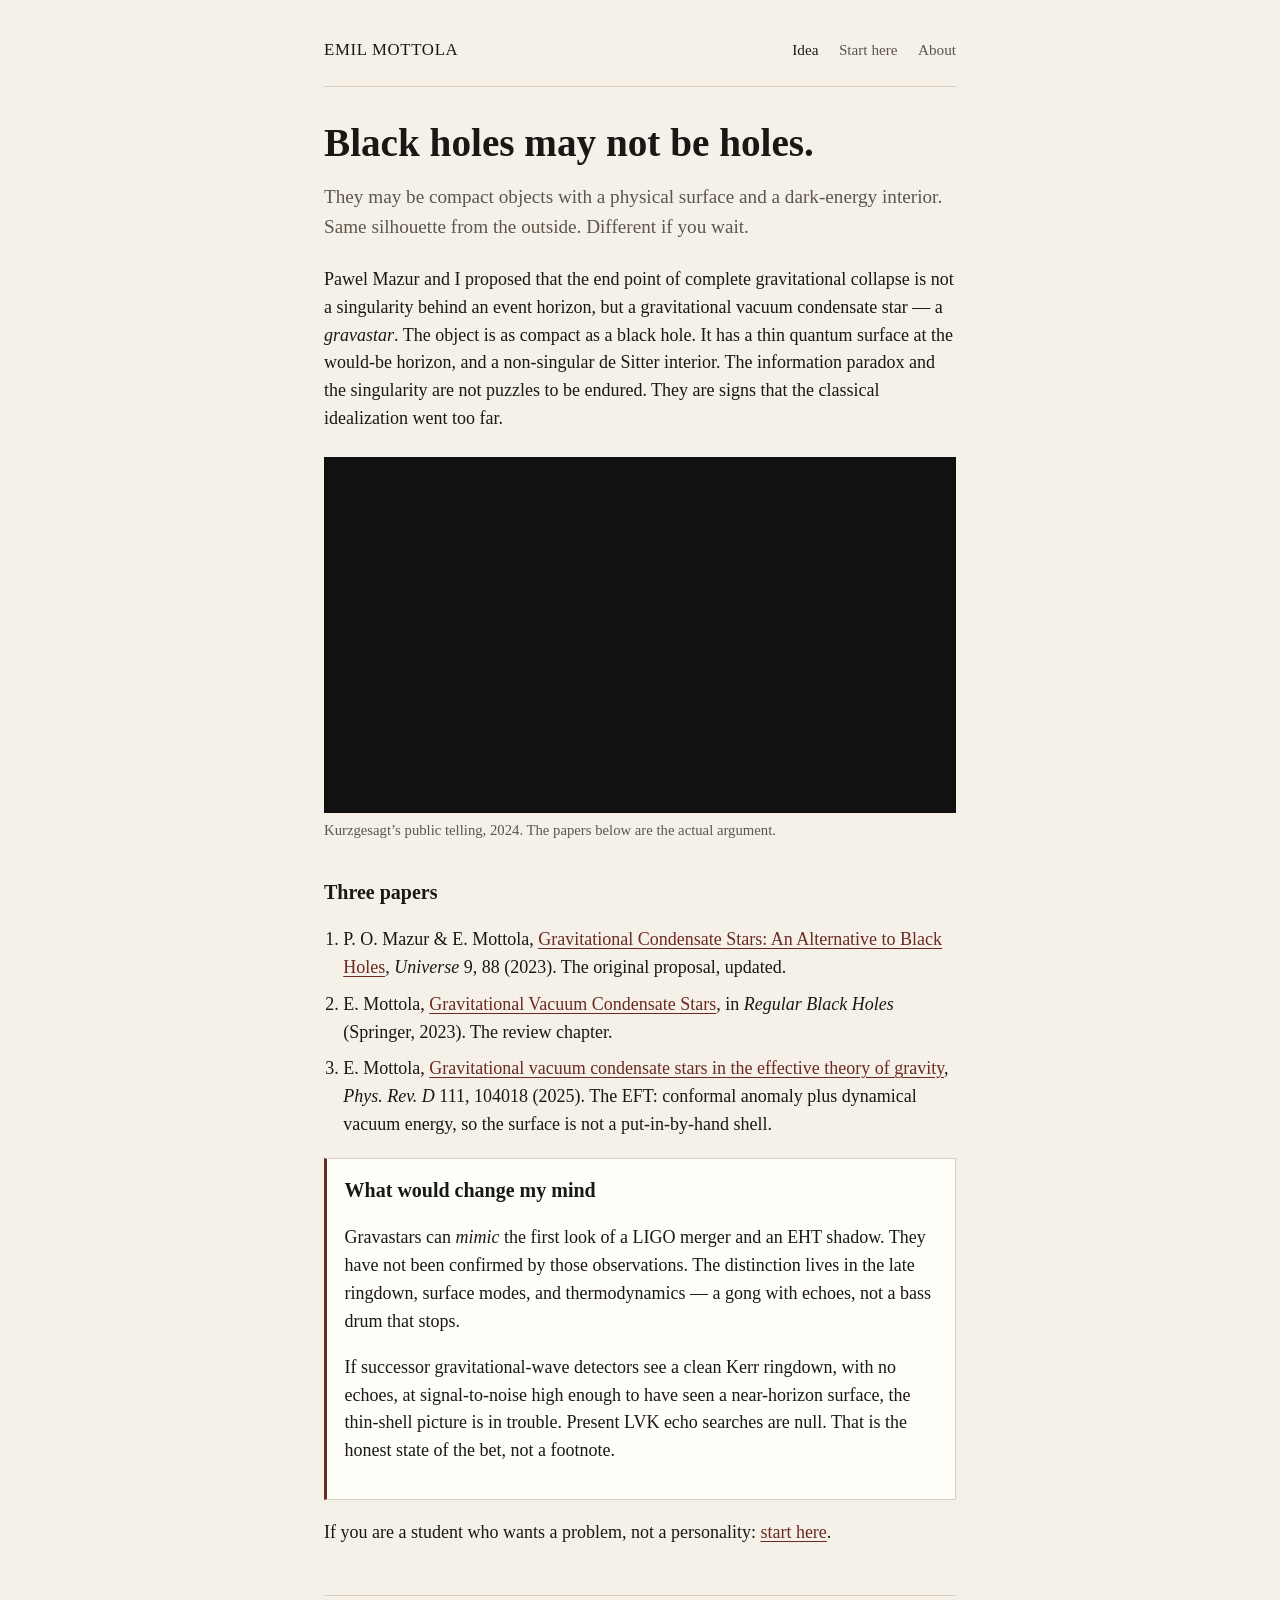
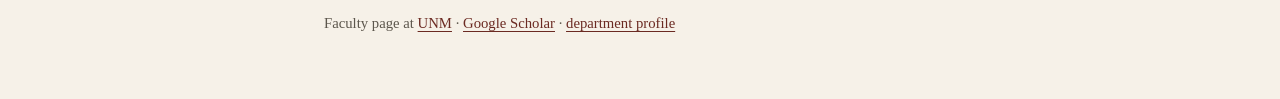
==== index.html @ 377d3989 "Initial gravastar public site. Same files as the Namecheap live copy. GitHub Pages is the preview." ====
<!DOCTYPE html>
<html lang="en">
<head>
<meta charset="utf-8">
<meta name="viewport" content="width=device-width, initial-scale=1">
<title>Emil Mottola — gravitational condensate stars</title>
<meta name="description" content="Black holes may be compact objects with a surface and a dark-energy interior, not holes. Same outside. Different if you wait.">
<link rel="stylesheet" href="/style.css">
</head>
<body>
<div class="wrap">
<header class="site">
  <a class="name" href="/">Emil Mottola</a>
  <nav>
    <a href="/" aria-current='page'>Idea</a>
    <a href="/start.html" >Start here</a>
    <a href="/about.html" >About</a>
  </nav>
</header>
<h1>Black holes may not be holes.</h1>
<p class="lede">They may be compact objects with a physical surface and a dark-energy interior. Same silhouette from the outside. Different if you wait.</p>
<p>Pawel Mazur and I proposed that the end point of complete gravitational collapse is not a singularity behind an event horizon, but a gravitational vacuum condensate star — a <em>gravastar</em>. The object is as compact as a black hole. It has a thin quantum surface at the would-be horizon, and a non-singular de Sitter interior. The information paradox and the singularity are not puzzles to be endured. They are signs that the classical idealization went too far.</p>
<div class="video">
  <iframe src="https://www.youtube-nocookie.com/embed/BmUZ2wp1lM8" title="Kurzgesagt: Gravastars" allow="accelerometer; clipboard-write; encrypted-media; gyroscope; picture-in-picture; web-share" allowfullscreen loading="lazy"></iframe>
</div>
<p class="caption">Kurzgesagt’s public telling, 2024. The papers below are the actual argument.</p>
<h2>Three papers</h2>
<ol class="papers">
  <li>P. O. Mazur &amp; E. Mottola, <a href="https://arxiv.org/abs/gr-qc/0109035">Gravitational Condensate Stars: An Alternative to Black Holes</a>, <em>Universe</em> 9, 88 (2023). The original proposal, updated.</li>
  <li>E. Mottola, <a href="https://arxiv.org/abs/2302.09690">Gravitational Vacuum Condensate Stars</a>, in <em>Regular Black Holes</em> (Springer, 2023). The review chapter.</li>
  <li>E. Mottola, <a href="https://arxiv.org/abs/2502.02519">Gravitational vacuum condensate stars in the effective theory of gravity</a>, <em>Phys. Rev. D</em> 111, 104018 (2025). The EFT: conformal anomaly plus dynamical vacuum energy, so the surface is not a put-in-by-hand shell.</li>
</ol>
<div class="card kill">
  <h2 style="margin-top:0">What would change my mind</h2>
  <p>Gravastars can <em>mimic</em> the first look of a LIGO merger and an EHT shadow. They have not been confirmed by those observations. The distinction lives in the late ringdown, surface modes, and thermodynamics — a gong with echoes, not a bass drum that stops.</p>
  <p>If successor gravitational-wave detectors see a clean Kerr ringdown, with no echoes, at signal-to-noise high enough to have seen a near-horizon surface, the thin-shell picture is in trouble. Present LVK echo searches are null. That is the honest state of the bet, not a footnote.</p>
</div>
<p>If you are a student who wants a problem, not a personality: <a href="/start.html">start here</a>.</p>
<footer>
  Faculty page at <a href="https://www.unm.edu/~emottola/">UNM</a>
  · <a href="https://scholar.google.com/citations?user=PwOZ340AAAAJ">Google Scholar</a>
  · <a href="https://physics.unm.edu/people/faculty/emil-mottola.html">department profile</a>
</footer>
</div>
</body>
</html>
---- style.css ----
:root {
  --ink: #1a1814;
  --muted: #5c564c;
  --paper: #f6f1e8;
  --card: #fffdf8;
  --rule: #d9d0c0;
  --accent: #6b2a22;
  --link: #6b2a22;
}
* { box-sizing: border-box; }
html, body { margin: 0; padding: 0; }
body {
  background: var(--paper);
  color: var(--ink);
  font: 18px/1.55 "Iowan Old Style", Palatino, "Palatino Linotype", "Book Antiqua", Georgia, serif;
}
a { color: var(--link); text-underline-offset: 3px; }
a:hover { color: #3f1612; }
.wrap { max-width: 42rem; margin: 0 auto; padding: 1.25rem 1.25rem 4rem; }
header.site {
  display: flex;
  justify-content: space-between;
  align-items: baseline;
  gap: 1rem;
  padding: 1rem 0 1.4rem;
  border-bottom: 1px solid var(--rule);
}
header.site .name {
  font-size: 1.05rem;
  letter-spacing: 0.04em;
  text-transform: uppercase;
  text-decoration: none;
  color: var(--ink);
}
nav a {
  margin-left: 1rem;
  font-size: 0.95rem;
  text-decoration: none;
  color: var(--muted);
}
nav a[aria-current="page"], nav a:hover { color: var(--ink); }
h1 {
  font-size: clamp(1.8rem, 4vw, 2.45rem);
  font-weight: 600;
  line-height: 1.2;
  margin: 2rem 0 1rem;
}
h2 { font-size: 1.25rem; margin: 2.2rem 0 0.6rem; font-weight: 600; }
p, li { color: var(--ink); }
.lede { font-size: 1.2rem; color: var(--muted); margin: 0 0 1.5rem; }
.video {
  position: relative;
  width: 100%;
  padding-top: 56.25%;
  background: #111;
  margin: 1.5rem 0 0.4rem;
}
.video iframe {
  position: absolute; inset: 0; width: 100%; height: 100%; border: 0;
}
.caption { font-size: 0.92rem; color: var(--muted); margin: 0 0 2rem; }
ol.papers, ul.plain { padding-left: 1.2rem; }
ol.papers li, ul.plain li { margin: 0.55rem 0; }
.card {
  background: var(--card);
  border: 1px solid var(--rule);
  padding: 1rem 1.1rem;
  margin: 1.2rem 0;
}
.kill { border-left: 3px solid var(--accent); }
footer {
  margin-top: 3rem;
  padding-top: 1rem;
  border-top: 1px solid var(--rule);
  font-size: 0.92rem;
  color: var(--muted);
}
.portrait {
  float: right;
  width: 148px;
  height: 148px;
  object-fit: cover;
  border-radius: 2px;
  margin: 0 0 1rem 1.2rem;
  filter: grayscale(15%);
}
@media (max-width: 560px) {
  .portrait { float: none; display: block; margin: 0 0 1rem; }
  nav a { margin-left: 0.7rem; }
}
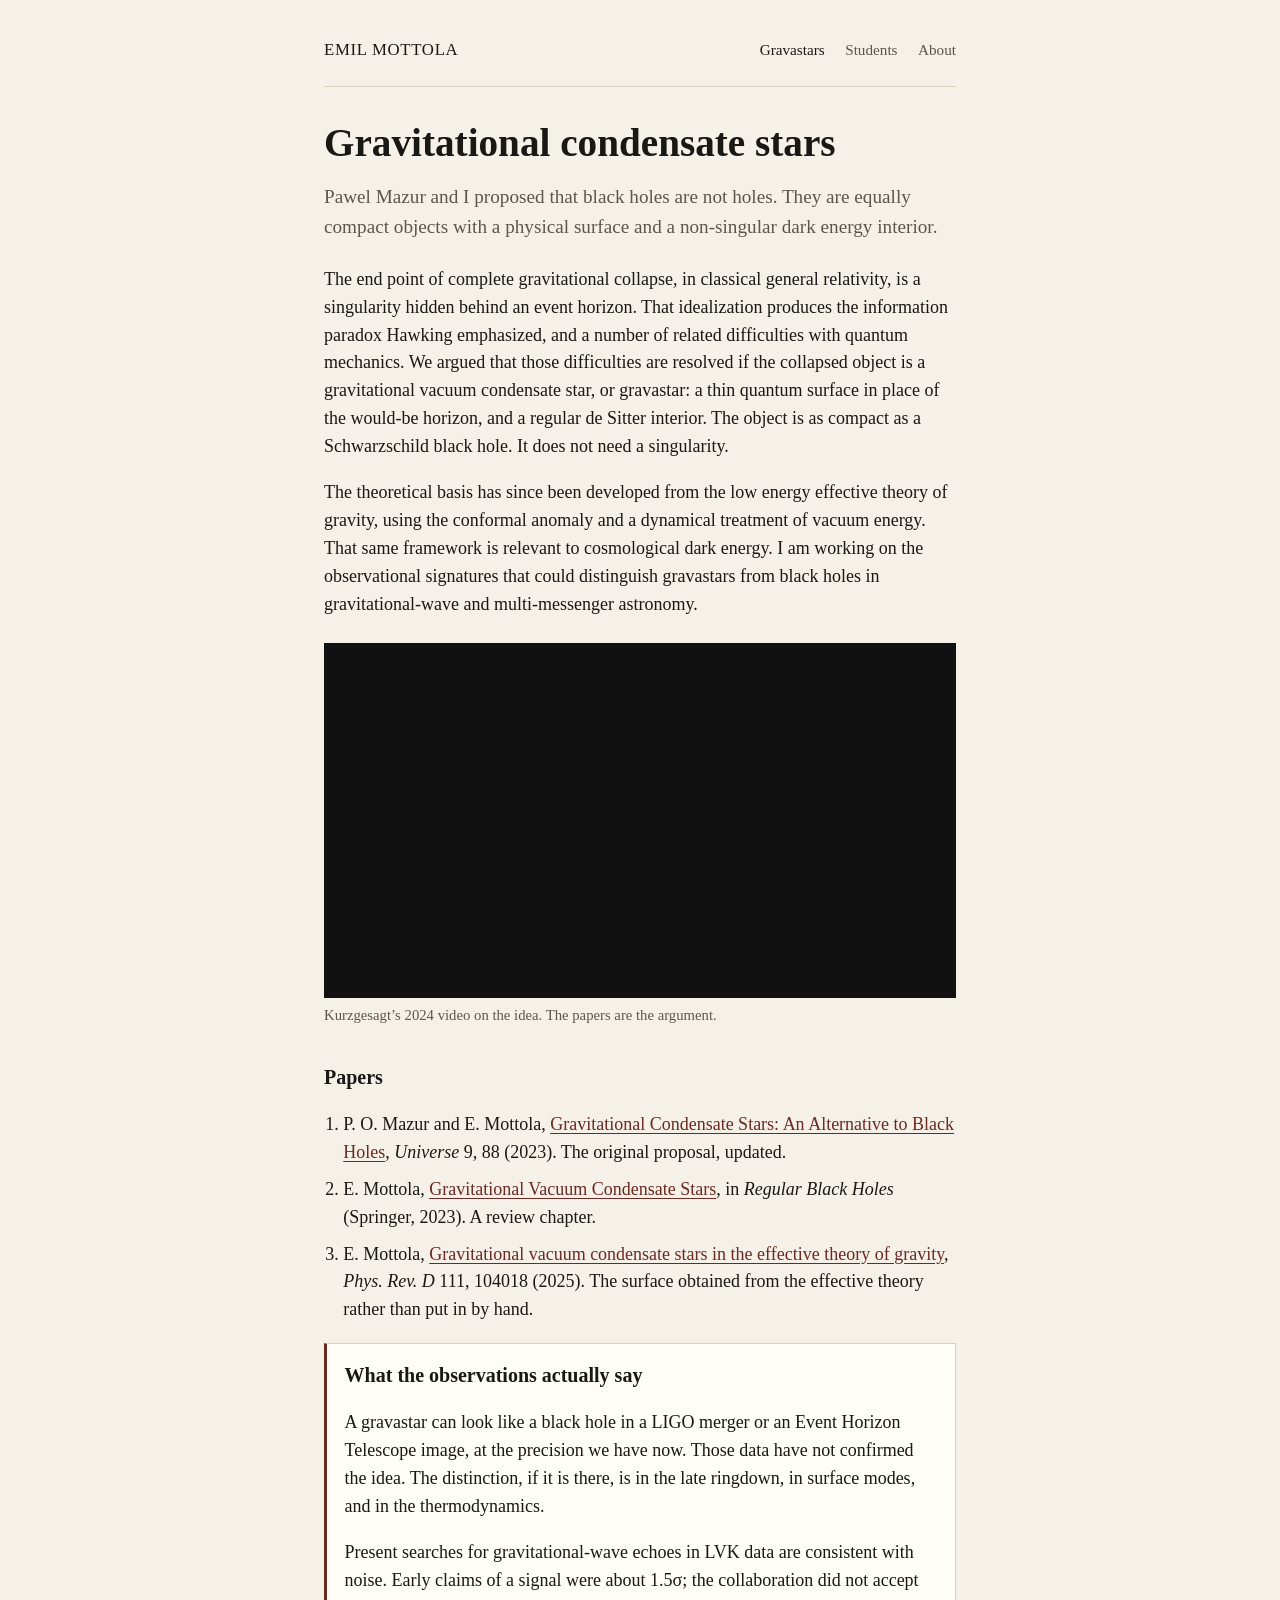
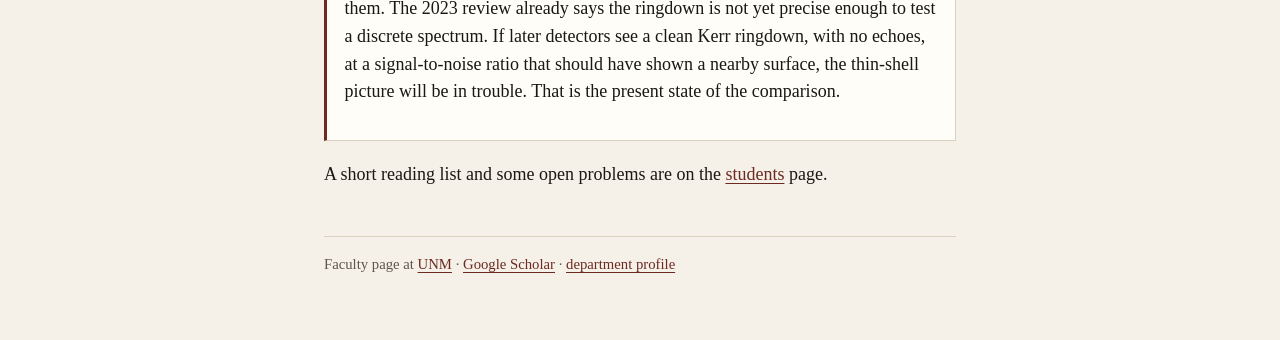
==== commit a22a2158: "Rewrite the public copy in ordinary prose. Drop the slogan cadence and the implied-subject lines. Ke" ====
--- a/index.html
+++ b/index.html
@@ -4,7 +4,7 @@
 <meta charset="utf-8">
 <meta name="viewport" content="width=device-width, initial-scale=1">
 <title>Emil Mottola — gravitational condensate stars</title>
-<meta name="description" content="Black holes may be compact objects with a surface and a dark-energy interior, not holes. Same outside. Different if you wait.">
+<meta name="description" content="Gravitational vacuum condensate stars, or gravastars: compact objects with a physical surface and a non-singular dark energy interior, proposed as an alternative to black holes.">
 <link rel="stylesheet" href="/style.css">
 </head>
 <body>
@@ -12,30 +12,31 @@
 <header class="site">
   <a class="name" href="/">Emil Mottola</a>
   <nav>
-    <a href="/" aria-current='page'>Idea</a>
-    <a href="/start.html" >Start here</a>
-    <a href="/about.html" >About</a>
+    <a href="/" aria-current='page'>Gravastars</a>
+    <a href="/start.html">Students</a>
+    <a href="/about.html">About</a>
   </nav>
 </header>
-<h1>Black holes may not be holes.</h1>
-<p class="lede">They may be compact objects with a physical surface and a dark-energy interior. Same silhouette from the outside. Different if you wait.</p>
-<p>Pawel Mazur and I proposed that the end point of complete gravitational collapse is not a singularity behind an event horizon, but a gravitational vacuum condensate star — a <em>gravastar</em>. The object is as compact as a black hole. It has a thin quantum surface at the would-be horizon, and a non-singular de Sitter interior. The information paradox and the singularity are not puzzles to be endured. They are signs that the classical idealization went too far.</p>
+<h1>Gravitational condensate stars</h1>
+<p class="lede">Pawel Mazur and I proposed that black holes are not holes. They are equally compact objects with a physical surface and a non-singular dark energy interior.</p>
+<p>The end point of complete gravitational collapse, in classical general relativity, is a singularity hidden behind an event horizon. That idealization produces the information paradox Hawking emphasized, and a number of related difficulties with quantum mechanics. We argued that those difficulties are resolved if the collapsed object is a gravitational vacuum condensate star, or gravastar: a thin quantum surface in place of the would-be horizon, and a regular de Sitter interior. The object is as compact as a Schwarzschild black hole. It does not need a singularity.</p>
+<p>The theoretical basis has since been developed from the low energy effective theory of gravity, using the conformal anomaly and a dynamical treatment of vacuum energy. That same framework is relevant to cosmological dark energy. I am working on the observational signatures that could distinguish gravastars from black holes in gravitational-wave and multi-messenger astronomy.</p>
 <div class="video">
   <iframe src="https://www.youtube-nocookie.com/embed/BmUZ2wp1lM8" title="Kurzgesagt: Gravastars" allow="accelerometer; clipboard-write; encrypted-media; gyroscope; picture-in-picture; web-share" allowfullscreen loading="lazy"></iframe>
 </div>
-<p class="caption">Kurzgesagt’s public telling, 2024. The papers below are the actual argument.</p>
-<h2>Three papers</h2>
+<p class="caption">Kurzgesagt’s 2024 video on the idea. The papers are the argument.</p>
+<h2>Papers</h2>
 <ol class="papers">
-  <li>P. O. Mazur &amp; E. Mottola, <a href="https://arxiv.org/abs/gr-qc/0109035">Gravitational Condensate Stars: An Alternative to Black Holes</a>, <em>Universe</em> 9, 88 (2023). The original proposal, updated.</li>
-  <li>E. Mottola, <a href="https://arxiv.org/abs/2302.09690">Gravitational Vacuum Condensate Stars</a>, in <em>Regular Black Holes</em> (Springer, 2023). The review chapter.</li>
-  <li>E. Mottola, <a href="https://arxiv.org/abs/2502.02519">Gravitational vacuum condensate stars in the effective theory of gravity</a>, <em>Phys. Rev. D</em> 111, 104018 (2025). The EFT: conformal anomaly plus dynamical vacuum energy, so the surface is not a put-in-by-hand shell.</li>
+  <li>P. O. Mazur and E. Mottola, <a href="https://arxiv.org/abs/gr-qc/0109035">Gravitational Condensate Stars: An Alternative to Black Holes</a>, <em>Universe</em> 9, 88 (2023). The original proposal, updated.</li>
+  <li>E. Mottola, <a href="https://arxiv.org/abs/2302.09690">Gravitational Vacuum Condensate Stars</a>, in <em>Regular Black Holes</em> (Springer, 2023). A review chapter.</li>
+  <li>E. Mottola, <a href="https://arxiv.org/abs/2502.02519">Gravitational vacuum condensate stars in the effective theory of gravity</a>, <em>Phys. Rev. D</em> 111, 104018 (2025). The surface obtained from the effective theory rather than put in by hand.</li>
 </ol>
 <div class="card kill">
-  <h2 style="margin-top:0">What would change my mind</h2>
-  <p>Gravastars can <em>mimic</em> the first look of a LIGO merger and an EHT shadow. They have not been confirmed by those observations. The distinction lives in the late ringdown, surface modes, and thermodynamics — a gong with echoes, not a bass drum that stops.</p>
-  <p>If successor gravitational-wave detectors see a clean Kerr ringdown, with no echoes, at signal-to-noise high enough to have seen a near-horizon surface, the thin-shell picture is in trouble. Present LVK echo searches are null. That is the honest state of the bet, not a footnote.</p>
+  <h2 style="margin-top:0">What the observations actually say</h2>
+  <p>A gravastar can look like a black hole in a LIGO merger or an Event Horizon Telescope image, at the precision we have now. Those data have not confirmed the idea. The distinction, if it is there, is in the late ringdown, in surface modes, and in the thermodynamics.</p>
+  <p>Present searches for gravitational-wave echoes in LVK data are consistent with noise. Early claims of a signal were about 1.5σ; the collaboration did not accept them. The 2023 review already says the ringdown is not yet precise enough to test a discrete spectrum. If later detectors see a clean Kerr ringdown, with no echoes, at a signal-to-noise ratio that should have shown a nearby surface, the thin-shell picture will be in trouble. That is the present state of the comparison.</p>
 </div>
-<p>If you are a student who wants a problem, not a personality: <a href="/start.html">start here</a>.</p>
+<p>A short reading list and some open problems are on the <a href="/start.html">students</a> page.</p>
 <footer>
   Faculty page at <a href="https://www.unm.edu/~emottola/">UNM</a>
   · <a href="https://scholar.google.com/citations?user=PwOZ340AAAAJ">Google Scholar</a>
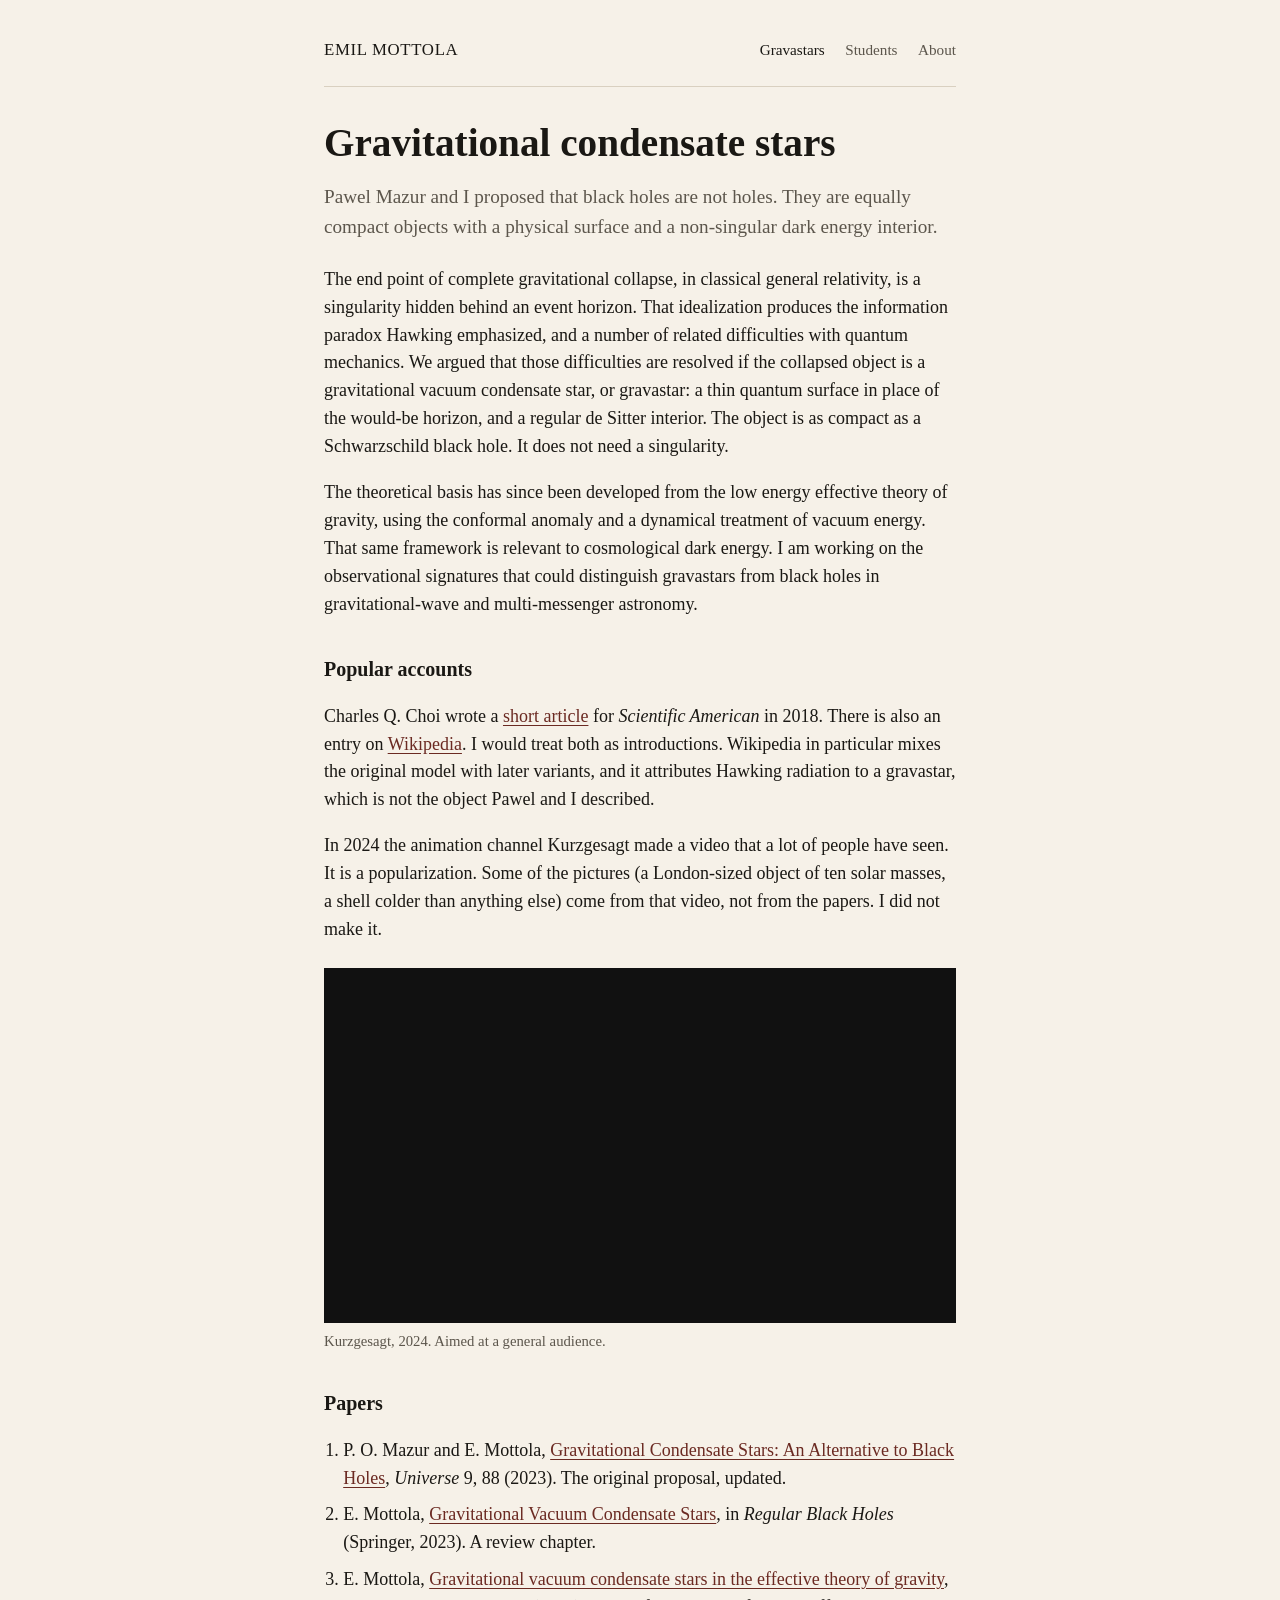
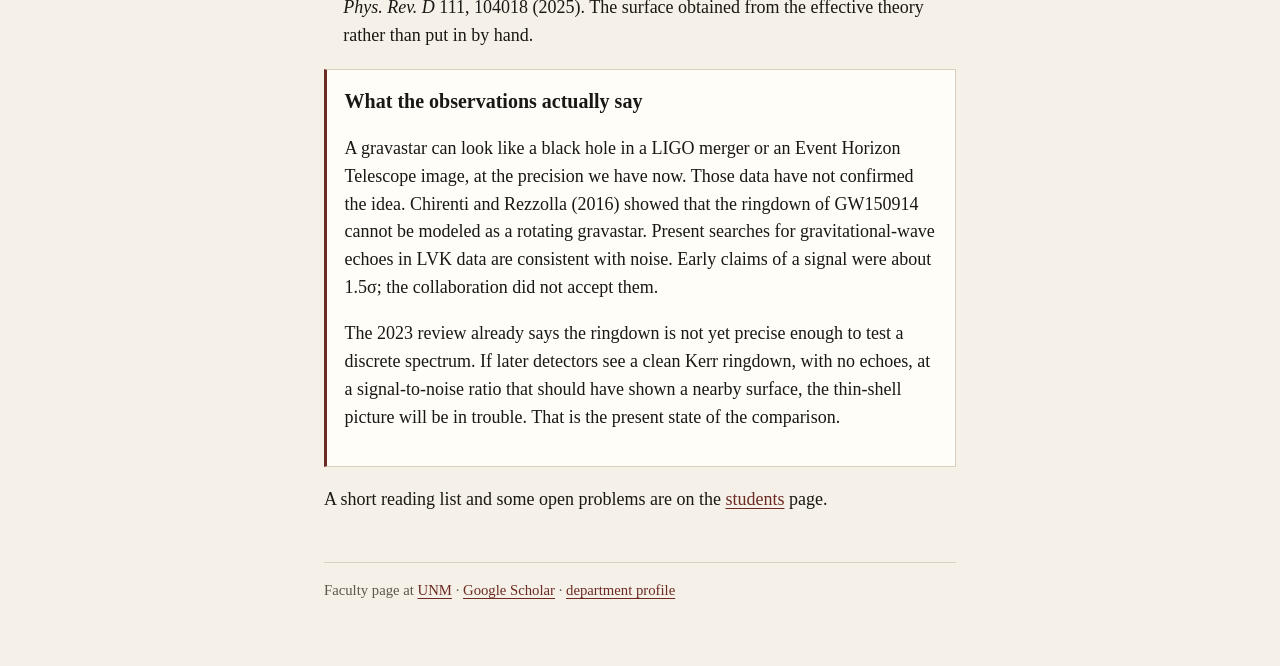
==== commit 23943e03: "Sit the Kurzgesagt video in a popular-accounts section, link SciAm, and note the GW150914 ringdown c" ====
--- a/index.html
+++ b/index.html
@@ -21,10 +21,13 @@
 <p class="lede">Pawel Mazur and I proposed that black holes are not holes. They are equally compact objects with a physical surface and a non-singular dark energy interior.</p>
 <p>The end point of complete gravitational collapse, in classical general relativity, is a singularity hidden behind an event horizon. That idealization produces the information paradox Hawking emphasized, and a number of related difficulties with quantum mechanics. We argued that those difficulties are resolved if the collapsed object is a gravitational vacuum condensate star, or gravastar: a thin quantum surface in place of the would-be horizon, and a regular de Sitter interior. The object is as compact as a Schwarzschild black hole. It does not need a singularity.</p>
 <p>The theoretical basis has since been developed from the low energy effective theory of gravity, using the conformal anomaly and a dynamical treatment of vacuum energy. That same framework is relevant to cosmological dark energy. I am working on the observational signatures that could distinguish gravastars from black holes in gravitational-wave and multi-messenger astronomy.</p>
+<h2>Popular accounts</h2>
+<p>Charles Q. Choi wrote a <a href="https://www.scientificamerican.com/article/black-hole-pretenders-could-really-be-bizarre-quantum-stars/">short article</a> for <em>Scientific American</em> in 2018. There is also an entry on <a href="https://en.wikipedia.org/wiki/Gravastar">Wikipedia</a>. I would treat both as introductions. Wikipedia in particular mixes the original model with later variants, and it attributes Hawking radiation to a gravastar, which is not the object Pawel and I described.</p>
+<p>In 2024 the animation channel Kurzgesagt made a video that a lot of people have seen. It is a popularization. Some of the pictures (a London-sized object of ten solar masses, a shell colder than anything else) come from that video, not from the papers. I did not make it.</p>
 <div class="video">
-  <iframe src="https://www.youtube-nocookie.com/embed/BmUZ2wp1lM8" title="Kurzgesagt: Gravastars" allow="accelerometer; clipboard-write; encrypted-media; gyroscope; picture-in-picture; web-share" allowfullscreen loading="lazy"></iframe>
+  <iframe src="https://www.youtube-nocookie.com/embed/BmUZ2wp1lM8" title="Kurzgesagt video on gravastars" allow="accelerometer; clipboard-write; encrypted-media; gyroscope; picture-in-picture; web-share" allowfullscreen loading="lazy"></iframe>
 </div>
-<p class="caption">Kurzgesagt’s 2024 video on the idea. The papers are the argument.</p>
+<p class="caption">Kurzgesagt, 2024. Aimed at a general audience.</p>
 <h2>Papers</h2>
 <ol class="papers">
   <li>P. O. Mazur and E. Mottola, <a href="https://arxiv.org/abs/gr-qc/0109035">Gravitational Condensate Stars: An Alternative to Black Holes</a>, <em>Universe</em> 9, 88 (2023). The original proposal, updated.</li>
@@ -33,8 +36,8 @@
 </ol>
 <div class="card kill">
   <h2 style="margin-top:0">What the observations actually say</h2>
-  <p>A gravastar can look like a black hole in a LIGO merger or an Event Horizon Telescope image, at the precision we have now. Those data have not confirmed the idea. The distinction, if it is there, is in the late ringdown, in surface modes, and in the thermodynamics.</p>
-  <p>Present searches for gravitational-wave echoes in LVK data are consistent with noise. Early claims of a signal were about 1.5σ; the collaboration did not accept them. The 2023 review already says the ringdown is not yet precise enough to test a discrete spectrum. If later detectors see a clean Kerr ringdown, with no echoes, at a signal-to-noise ratio that should have shown a nearby surface, the thin-shell picture will be in trouble. That is the present state of the comparison.</p>
+  <p>A gravastar can look like a black hole in a LIGO merger or an Event Horizon Telescope image, at the precision we have now. Those data have not confirmed the idea. Chirenti and Rezzolla (2016) showed that the ringdown of GW150914 cannot be modeled as a rotating gravastar. Present searches for gravitational-wave echoes in LVK data are consistent with noise. Early claims of a signal were about 1.5σ; the collaboration did not accept them.</p>
+  <p>The 2023 review already says the ringdown is not yet precise enough to test a discrete spectrum. If later detectors see a clean Kerr ringdown, with no echoes, at a signal-to-noise ratio that should have shown a nearby surface, the thin-shell picture will be in trouble. That is the present state of the comparison.</p>
 </div>
 <p>A short reading list and some open problems are on the <a href="/start.html">students</a> page.</p>
 <footer>
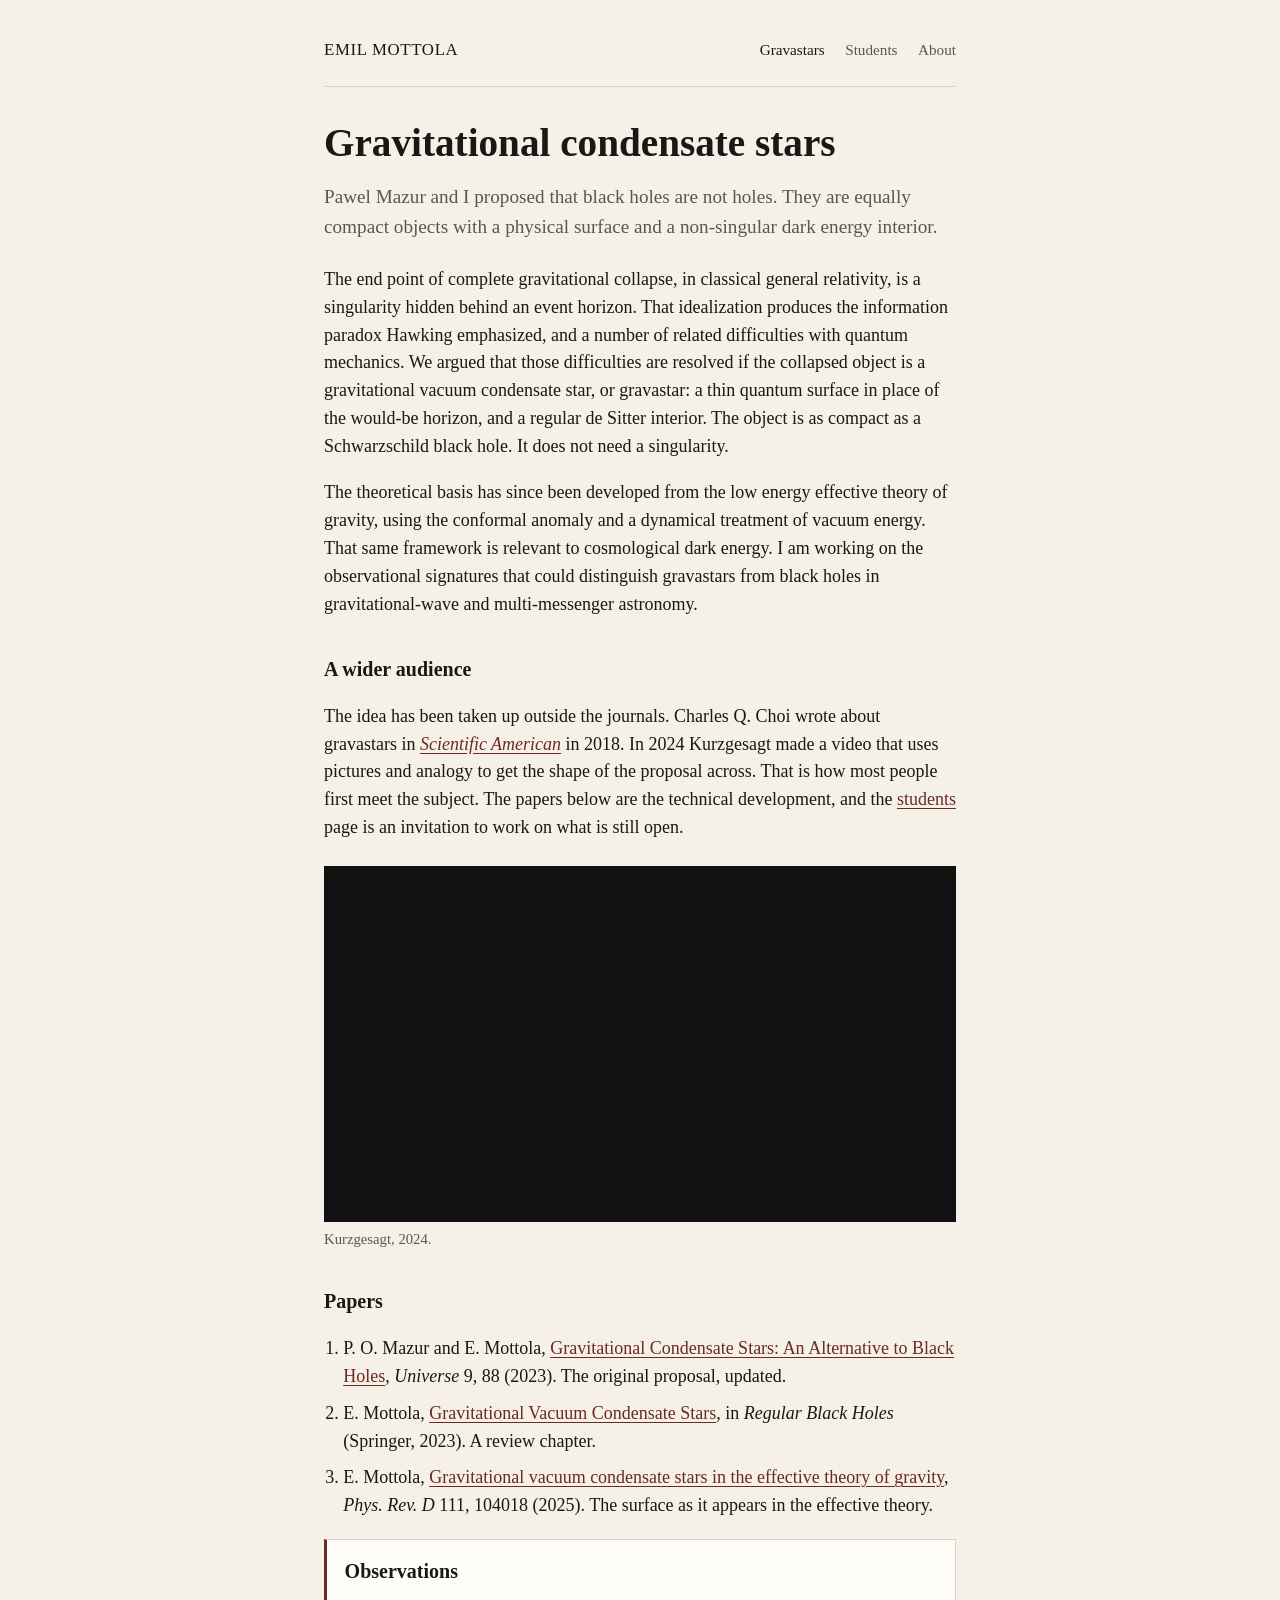
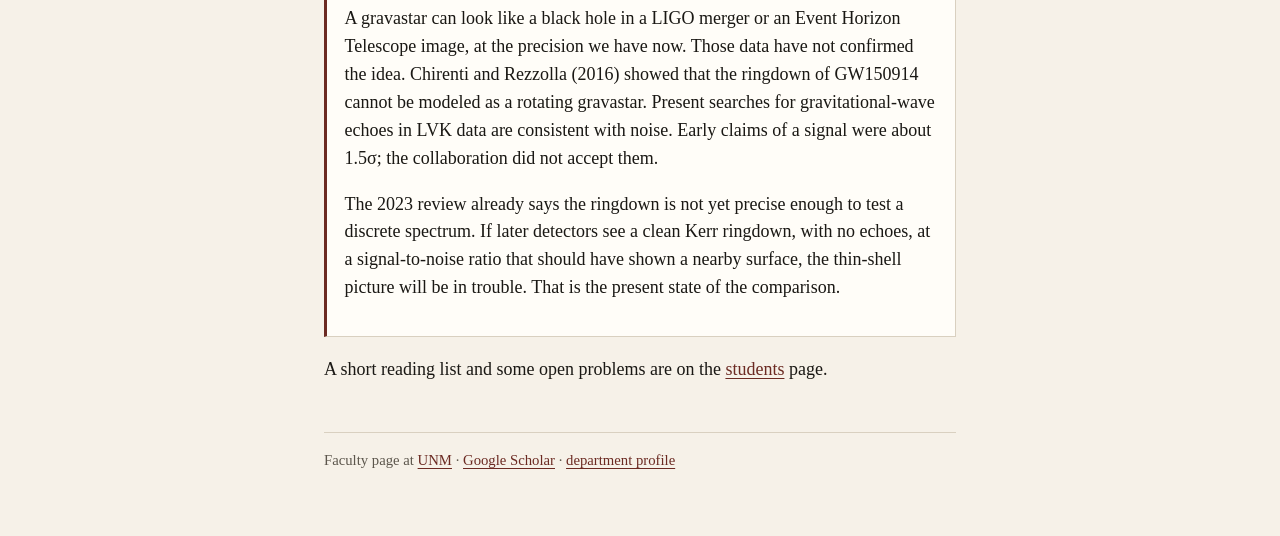
==== commit 03d2d00b: "Treat popular accounts as an on-ramp, not a disclaimer. Drop the Wikipedia link and the I-did-not-ma" ====
--- a/index.html
+++ b/index.html
@@ -21,21 +21,20 @@
 <p class="lede">Pawel Mazur and I proposed that black holes are not holes. They are equally compact objects with a physical surface and a non-singular dark energy interior.</p>
 <p>The end point of complete gravitational collapse, in classical general relativity, is a singularity hidden behind an event horizon. That idealization produces the information paradox Hawking emphasized, and a number of related difficulties with quantum mechanics. We argued that those difficulties are resolved if the collapsed object is a gravitational vacuum condensate star, or gravastar: a thin quantum surface in place of the would-be horizon, and a regular de Sitter interior. The object is as compact as a Schwarzschild black hole. It does not need a singularity.</p>
 <p>The theoretical basis has since been developed from the low energy effective theory of gravity, using the conformal anomaly and a dynamical treatment of vacuum energy. That same framework is relevant to cosmological dark energy. I am working on the observational signatures that could distinguish gravastars from black holes in gravitational-wave and multi-messenger astronomy.</p>
-<h2>Popular accounts</h2>
-<p>Charles Q. Choi wrote a <a href="https://www.scientificamerican.com/article/black-hole-pretenders-could-really-be-bizarre-quantum-stars/">short article</a> for <em>Scientific American</em> in 2018. There is also an entry on <a href="https://en.wikipedia.org/wiki/Gravastar">Wikipedia</a>. I would treat both as introductions. Wikipedia in particular mixes the original model with later variants, and it attributes Hawking radiation to a gravastar, which is not the object Pawel and I described.</p>
-<p>In 2024 the animation channel Kurzgesagt made a video that a lot of people have seen. It is a popularization. Some of the pictures (a London-sized object of ten solar masses, a shell colder than anything else) come from that video, not from the papers. I did not make it.</p>
+<h2>A wider audience</h2>
+<p>The idea has been taken up outside the journals. Charles Q. Choi wrote about gravastars in <a href="https://www.scientificamerican.com/article/black-hole-pretenders-could-really-be-bizarre-quantum-stars/"><em>Scientific American</em></a> in 2018. In 2024 Kurzgesagt made a video that uses pictures and analogy to get the shape of the proposal across. That is how most people first meet the subject. The papers below are the technical development, and the <a href="/start.html">students</a> page is an invitation to work on what is still open.</p>
 <div class="video">
   <iframe src="https://www.youtube-nocookie.com/embed/BmUZ2wp1lM8" title="Kurzgesagt video on gravastars" allow="accelerometer; clipboard-write; encrypted-media; gyroscope; picture-in-picture; web-share" allowfullscreen loading="lazy"></iframe>
 </div>
-<p class="caption">Kurzgesagt, 2024. Aimed at a general audience.</p>
+<p class="caption">Kurzgesagt, 2024.</p>
 <h2>Papers</h2>
 <ol class="papers">
   <li>P. O. Mazur and E. Mottola, <a href="https://arxiv.org/abs/gr-qc/0109035">Gravitational Condensate Stars: An Alternative to Black Holes</a>, <em>Universe</em> 9, 88 (2023). The original proposal, updated.</li>
   <li>E. Mottola, <a href="https://arxiv.org/abs/2302.09690">Gravitational Vacuum Condensate Stars</a>, in <em>Regular Black Holes</em> (Springer, 2023). A review chapter.</li>
-  <li>E. Mottola, <a href="https://arxiv.org/abs/2502.02519">Gravitational vacuum condensate stars in the effective theory of gravity</a>, <em>Phys. Rev. D</em> 111, 104018 (2025). The surface obtained from the effective theory rather than put in by hand.</li>
+  <li>E. Mottola, <a href="https://arxiv.org/abs/2502.02519">Gravitational vacuum condensate stars in the effective theory of gravity</a>, <em>Phys. Rev. D</em> 111, 104018 (2025). The surface as it appears in the effective theory.</li>
 </ol>
 <div class="card kill">
-  <h2 style="margin-top:0">What the observations actually say</h2>
+  <h2 style="margin-top:0">Observations</h2>
   <p>A gravastar can look like a black hole in a LIGO merger or an Event Horizon Telescope image, at the precision we have now. Those data have not confirmed the idea. Chirenti and Rezzolla (2016) showed that the ringdown of GW150914 cannot be modeled as a rotating gravastar. Present searches for gravitational-wave echoes in LVK data are consistent with noise. Early claims of a signal were about 1.5σ; the collaboration did not accept them.</p>
   <p>The 2023 review already says the ringdown is not yet precise enough to test a discrete spectrum. If later detectors see a clean Kerr ringdown, with no echoes, at a signal-to-noise ratio that should have shown a nearby surface, the thin-shell picture will be in trouble. That is the present state of the comparison.</p>
 </div>
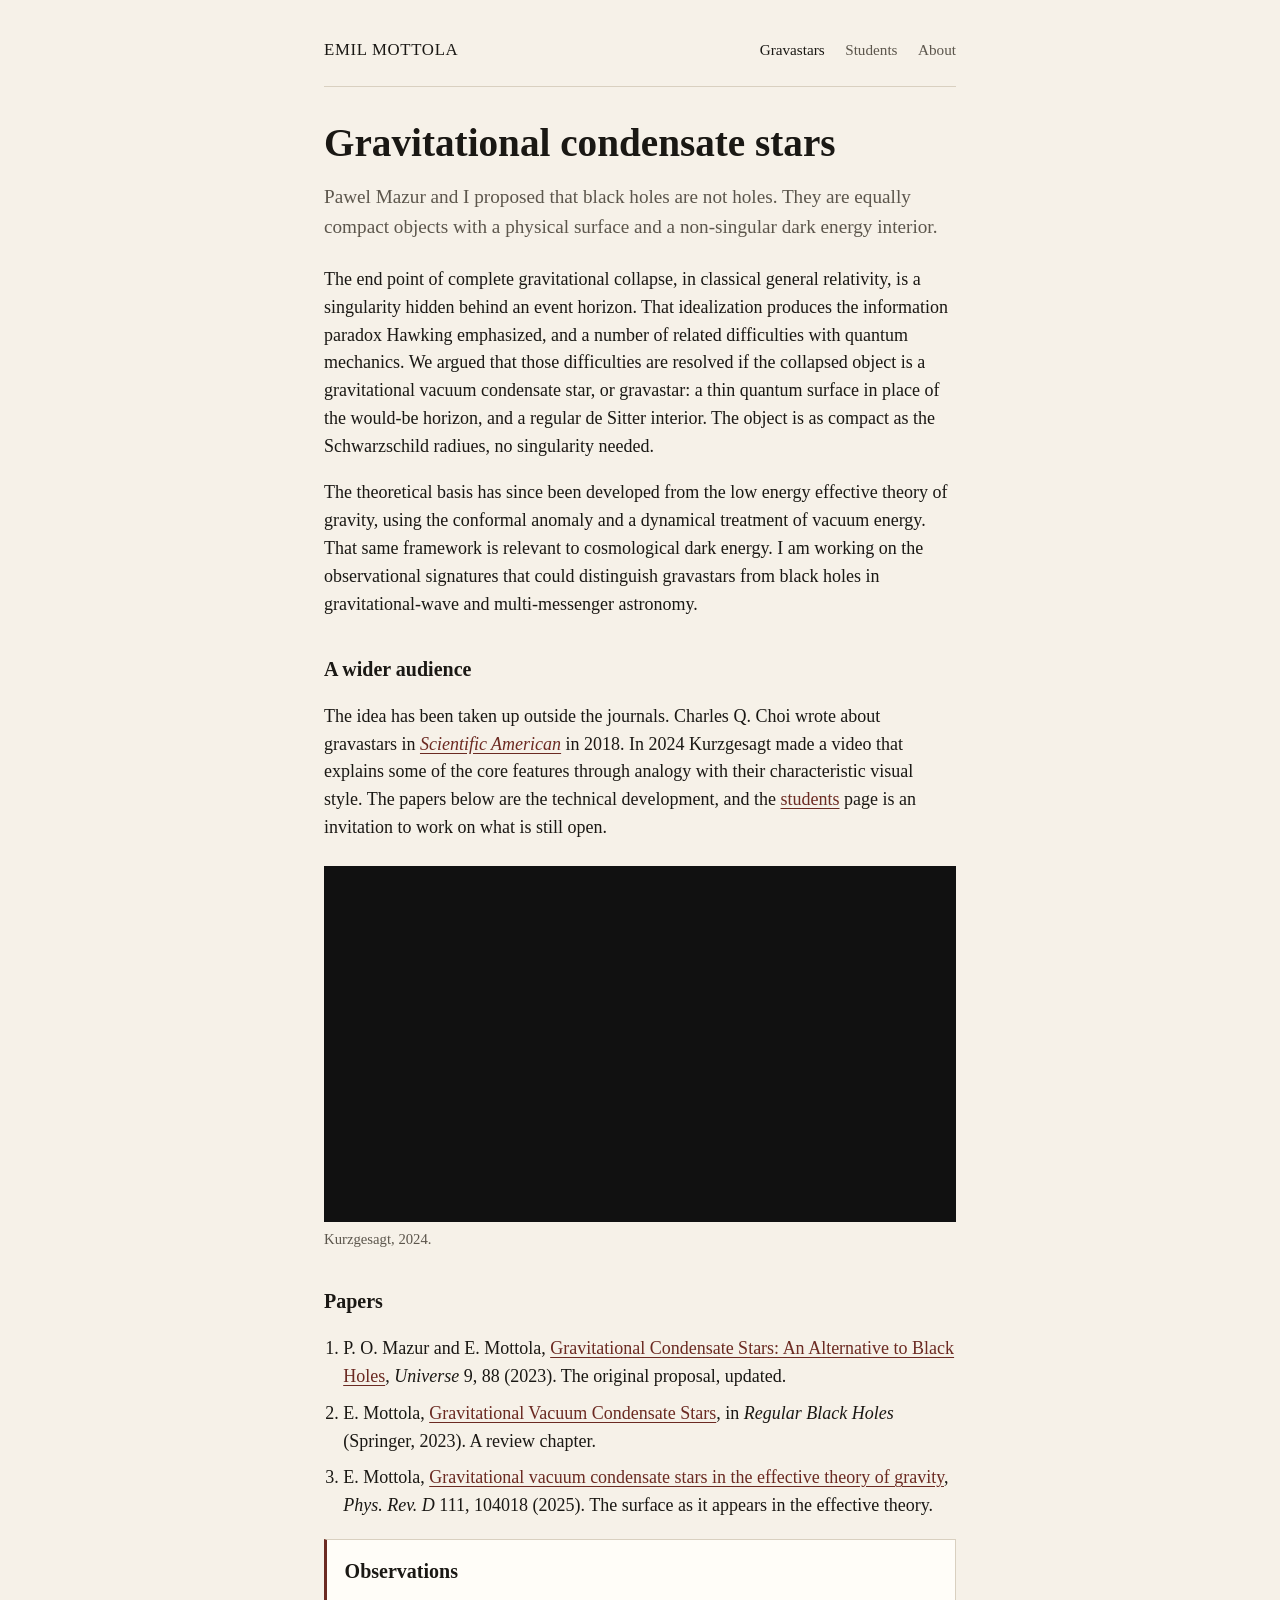
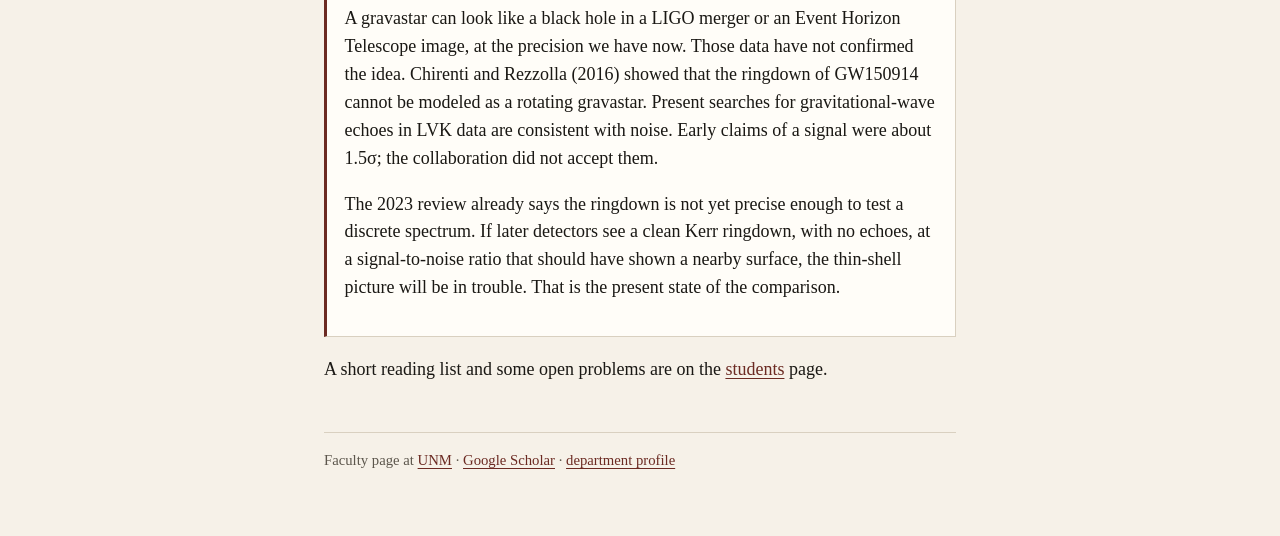
==== commit 8b0accb2: "Update index.html" ====
--- a/index.html
+++ b/index.html
@@ -19,10 +19,10 @@
 </header>
 <h1>Gravitational condensate stars</h1>
 <p class="lede">Pawel Mazur and I proposed that black holes are not holes. They are equally compact objects with a physical surface and a non-singular dark energy interior.</p>
-<p>The end point of complete gravitational collapse, in classical general relativity, is a singularity hidden behind an event horizon. That idealization produces the information paradox Hawking emphasized, and a number of related difficulties with quantum mechanics. We argued that those difficulties are resolved if the collapsed object is a gravitational vacuum condensate star, or gravastar: a thin quantum surface in place of the would-be horizon, and a regular de Sitter interior. The object is as compact as a Schwarzschild black hole. It does not need a singularity.</p>
+<p>The end point of complete gravitational collapse, in classical general relativity, is a singularity hidden behind an event horizon. That idealization produces the information paradox Hawking emphasized, and a number of related difficulties with quantum mechanics. We argued that those difficulties are resolved if the collapsed object is a gravitational vacuum condensate star, or gravastar: a thin quantum surface in place of the would-be horizon, and a regular de Sitter interior. The object is as compact as the Schwarzschild radiues, no singularity needed.</p>
 <p>The theoretical basis has since been developed from the low energy effective theory of gravity, using the conformal anomaly and a dynamical treatment of vacuum energy. That same framework is relevant to cosmological dark energy. I am working on the observational signatures that could distinguish gravastars from black holes in gravitational-wave and multi-messenger astronomy.</p>
 <h2>A wider audience</h2>
-<p>The idea has been taken up outside the journals. Charles Q. Choi wrote about gravastars in <a href="https://www.scientificamerican.com/article/black-hole-pretenders-could-really-be-bizarre-quantum-stars/"><em>Scientific American</em></a> in 2018. In 2024 Kurzgesagt made a video that uses pictures and analogy to get the shape of the proposal across. That is how most people first meet the subject. The papers below are the technical development, and the <a href="/start.html">students</a> page is an invitation to work on what is still open.</p>
+<p>The idea has been taken up outside the journals. Charles Q. Choi wrote about gravastars in <a href="https://www.scientificamerican.com/article/black-hole-pretenders-could-really-be-bizarre-quantum-stars/"><em>Scientific American</em></a> in 2018. In 2024 Kurzgesagt made a video that explains some of the core features through analogy with their characteristic visual style. The papers below are the technical development, and the <a href="/start.html">students</a> page is an invitation to work on what is still open.</p>
 <div class="video">
   <iframe src="https://www.youtube-nocookie.com/embed/BmUZ2wp1lM8" title="Kurzgesagt video on gravastars" allow="accelerometer; clipboard-write; encrypted-media; gyroscope; picture-in-picture; web-share" allowfullscreen loading="lazy"></iframe>
 </div>
